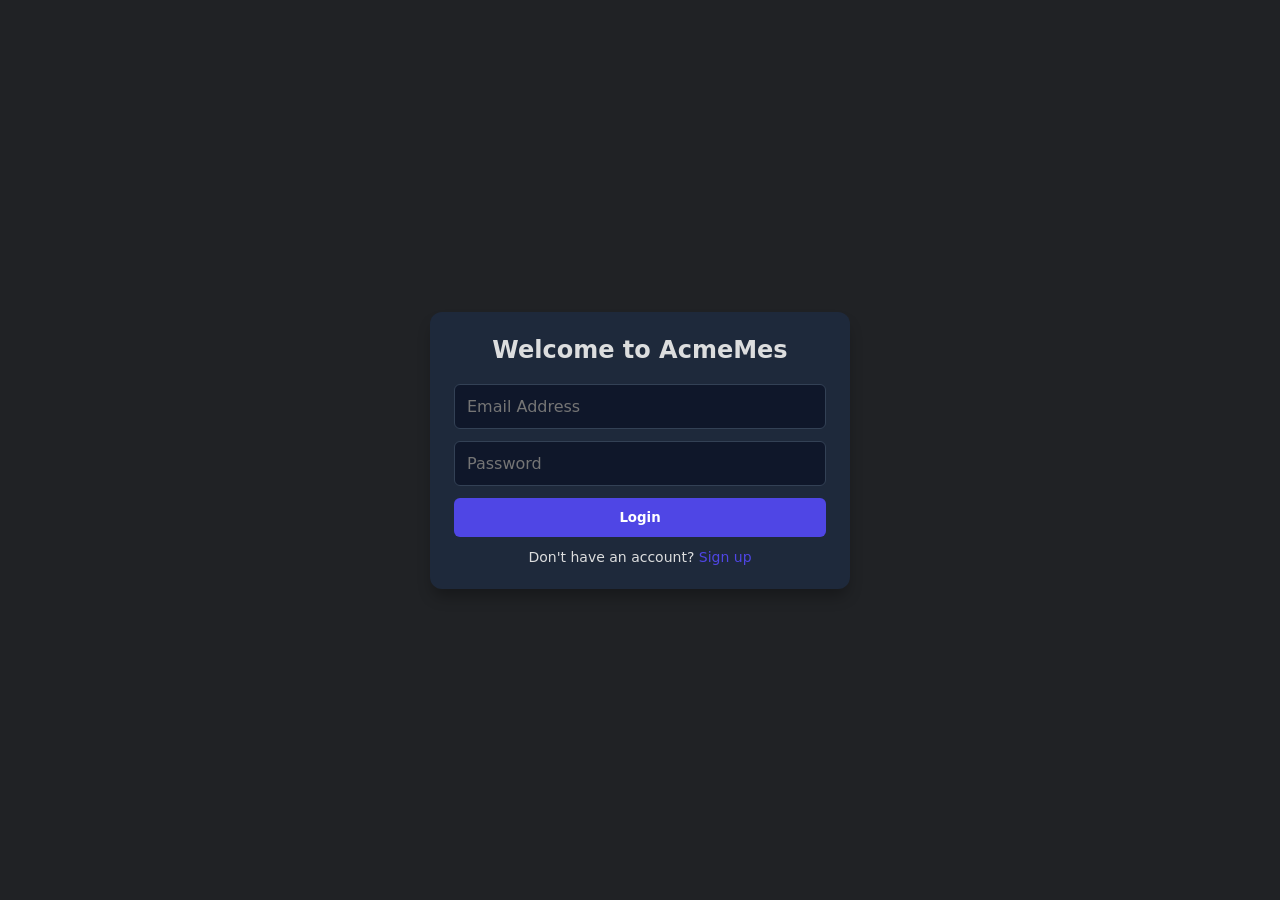
==== index.html @ 226b2dd0 "Update index.html" ====
<!DOCTYPE html>
<html lang="en">
<head>
    <meta charset="UTF-8">
    <meta name="viewport" content="width=device-width, initial-scale=1.0">
    <title>AcmeMes - Streamlined Chat Edition</title>
    <link rel="stylesheet" href="style.css">
    <style>
        :root {
            --bg-dark: #202225;
            --bg-sidebar: #2f3136;
            --bg-chat: #36393f;
            --text-mainA: #dcddde;
            --text-muted: #72767d;
        }
        body.dark-theme {
            background-color: var(--bg-dark);
            color: var(--text-mainA);
        }
        body.dark-theme .sidebar { background-color: var(--bg-sidebar); color: var(--text-mainA); }
        body.dark-theme .chat-area { background-color: var(--bg-chat); }
        body.dark-theme #chat-room-header { background: #2f3136 !important; border-bottom: 1px solid #202225 !important; }
        .msg-actions { display: none; margin-left: 10px; gap: 5px; font-size: 0.85em; }
        .msg-wrapper:hover .msg-actions { display: inline-flex; }
        .action-btn { cursor: pointer; color: #007bff; background: none; border: none; padding: 0 2px; }
        .action-btndel { color: #dc3545; }
        .status-dot { display: inline-block; width: 8px; height: 8px; border-radius: 50%; margin-right: 5px; }
        .status-online { background-color: #43b581; }
        .status-offline { background-color: #747f8d; }
        .reactions-row { display: flex; gap: 5px; margin-top: 5px; font-size: 0.9em; }
        .reaction-chip { background: rgba(0,0,0,0.05); padding: 2px 6px; border-radius: 4px; cursor: pointer; border: 1px solid transparent; }
        body.dark-theme .reaction-chip { background: rgba(255,255,255,0.05); }
        .reaction-chip:hover { background: rgba(0,123,255,0.1); border-color: #007bff; }
        .media-attachment { max-width: 100%; max-height: 250px; border-radius: 6px; margin-top: 8px; display: block; background: #202225; border: 1px solid #4f545c; }
    </style>
</head>
<body class="dark-theme">

    <div id="auth-container" class="container">
        <h2>Welcome to AcmeMes</h2>
        <form id="auth-form">
            <input type="email" id="email" placeholder="Email Address" required>
            <input type="password" id="password" placeholder="Password" required>
            <button type="submit" id="submit-btn">Login</button>
        </form>
        <p id="toggle-auth">Don't have an account? <span id="toggle-link">Sign up</span></p>
    </div>

    <div id="app-container" class="app-wrapper hidden">
        
        <aside class="sidebar">
            <div class="profile-header">
                <div id="my-profile-display" style="cursor: pointer; display: flex; align-items: center; gap: 8px;">
                    <img id="my-avatar" src="https://cdn-icons-png.flaticon.com/512/149/149071.png" alt="Avatar" class="avatar-sm">
                    <div>
                        <span id="my-display-name">Loading...</span>
                        <div style="font-size: 0.75em; color: #43b581;">● Active</div>
                    </div>
                </div>
                <div style="display:flex; flex-direction:column; gap:5px;">
                    <button id="theme-toggle-btn" style="font-size:0.8em; padding:2px 5px;">🌓 UI Theme</button>
                    <button id="logout-btn">Logout</button>
                </div>
            </div>
            
            <div class="search-box-container" style="padding: 10px 5px; display: flex; gap: 5px;">
                <input type="email" id="search-user-input" placeholder="Search student email..." style="flex: 1; padding: 6px; border-radius: 4px; border: 1px solid #ccc;">
                <button id="search-user-btn" style="padding: 6px 10px; cursor: pointer;">🔍</button>
            </div>

            <div class="chat-tartes">
                <button class="target-btn active" id="target-public">💬 Global Chat</button>
                <hr>
                
                <div id="admin-monitor-panel" class="hidden" style="background: #2f3136; padding: 8px; border-radius: 6px; border: 1px solid #4f545c; margin-bottom: 10px;">
                    <h5 style="margin: 0 0 5px 0; color: #f1c40f;">🕵️‍♂️ DM Intercept Pipeline</h5>
                    <input type="text" id="admin-room-input" placeholder="student1-v-student2" style="width: 100%; box-sizing: border-box; padding: 4px; font-size: 0.8em; margin-bottom: 4px; background:#202225; color:#fff; border:1px solid #4f545c;">
                    <button id="admin-spy-btn" style="width:100%; font-size:0.8em; padding:4px; background:#f1c40f; color:black; border:none; cursor:pointer; font-weight:bold;">Intercept DM</button>
                </div>

                <h4>Active Direct Messages</h4>
                <div id="users-list"></div>
            </div>
        </aside>

        <main class="chat-area">
            <header id="chat-room-header" style="padding: 10px 20px; background: #eee; border-bottom: 1px solid #ddd; display: flex; justify-content: space-between; align-items: center;">
                <h3 id="current-room-title" style="margin:0;">Global Chat</h3>
            </header>
            
            <div id="messaging-container" style="display: flex; flex-direction: column; flex: 1; overflow: hidden;">
                <div id="chat-messages" style="flex: 1; overflow-y: auto; padding: 20px;"></div>
                
                <div id="typing-indicator-box" style="padding: 0 20px 5px 20px; font-size: 0.85em; color: #72767d; font-style: italic; min-height: 18px;"></div>
                
                <form id="chat-form" style="display: flex; padding: 10px; border-top: 1px solid #ddd;">
                    <label class="file-label" style="padding: 10px; cursor: pointer; font-size: 1.2em; display: flex; align-items: center;">
                        📁
                        <input type="file" id="media-input" accept="image/*,video/*" style="display:none;">
                    </label>
                    <input type="text" id="message-input" placeholder="Type a message or drop a file..." required autocomplete="off" style="flex: 1; padding: 10px; margin: 0 10px;">
                    <button type="submit" style="padding: 10px 20px;">Send</button>
                </form>
            </div>
        </main>
    </div>

    <div id="profile-modal" class="modal hidden">
        <div class="modal-content" style="background: var(--bg-sidebar); color: var(--text-mainA);">
            <span class="close-modal" id="close-profile-modal">&times;</span>
            <img id="view-profile-avatar" src="https://cdn-icons-png.flaticon.com/512/149/149071.png" class="avatar-lg">
            <h3 id="view-profile-name">Username</h3>
            <p id="view-profile-email">email@example.com</p>
            <p id="view-profile-status" style="margin: 8px 0; color: #b9bbbe; font-style: italic;"></p>
            <button id="dm-start-btn" style="margin-top: 12px; width: 100%; background: #5865f2; color: white; border:none; padding:8px; border-radius:4px; cursor:pointer;">💬 Send Direct Message</button>
        </div>
    </div>

    <div id="settings-modal" class="modal hidden">
        <div class="modal-content" style="background: var(--bg-sidebar); color: var(--text-mainA);">
            <span class="close-modal" id="close-settings-modal">&times;</span>
            <h3>Edit Profile Customizations</h3>
            <form id="settings-form">
                <label>Update User Profile Avatar:</label>
                <input type="file" id="settings-avatar-input" accept="image/*">
                <label>Change Username Display Tag:</label>
                <input type="text" id="settings-name-input" placeholder="Set display handle">
                <label>Custom Bio Status:</label>
                <input type="text" id="settings-status-input" placeholder="What's going down?">
                <button type="submit" style="background:#43b581; color:white; border:none; padding:10px; width:100%; margin-top:10px; border-radius:4px; cursor:pointer;">Save Customizations</button>
            </form>
        </div>
    </div>

    <script type="module" src="app.js?v=10"></script>
</body>
</html>
---- style.css ----
:root {
    --primary-color: #4f46e5;
    --primary-hover: #4338ca;
    --bg-color: #0f172a;
    --card-bg: #1e293b;
    --text-color: #f8fafc;
    --text-muted: #94a3b8;
    --border-color: #334155;
}

* { box-sizing: border-box; margin: 0; padding: 0; font-family: system-ui, sans-serif; }
body { background-color: var(--bg-color); color: var(--text-color); display: flex; justify-content: center; align-items: center; min-height: 100vh; }

.container { background: var(--card-bg); padding: 24px; border-radius: 12px; width: 100%; max-width: 420px; box-shadow: 0 10px 15px -3px rgba(0,0,0,0.3); }
.hidden { display: none !important; }

/* Form Control Elements */
h2 { text-align: center; margin-bottom: 20px; }
form { display: flex; flex-direction: column; gap: 12px; }
input { padding: 12px; background: #0f172a; border: 1px solid var(--border-color); border-radius: 6px; color: #fff; font-size: 16px; }
button { background: var(--primary-color); color: #fff; padding: 12px; border: none; border-radius: 6px; font-weight: 600; cursor: pointer; }
button:hover { background: var(--primary-hover); }
#toggle-auth { text-align: center; font-size: 14px; margin-top: 12px; }
#toggle-link { color: var(--primary-color); cursor: pointer; }

/* Dashboard Frame layout split view */
.app-wrapper { display: flex; width: 95vw; max-width: 1000px; height: 85vh; background: var(--card-bg); border-radius: 12px; overflow: hidden; border: 1px solid var(--border-color); }
.sidebar { width: 30%; border-right: 1px solid var(--border-color); display: flex; flex-direction: column; background: #111827; }
.profile-header { padding: 12px; display: flex; justify-content: space-between; align-items: center; border-bottom: 1px solid var(--border-color); }
#logout-btn { background: #ef4444; padding: 6px 10px; font-size: 12px; }
.chat-targets { padding: 12px; display: flex; flex-direction: column; gap: 8px; overflow-y: auto; }
.target-btn { background: transparent; text-align: left; padding: 10px; border-radius: 6px; border: none; width: 100%; font-size: 14px; }
.target-btn:hover, .target-btn.active { background: var(--border-color); }
h4 { font-size: 12px; color: var(--text-muted); text-transform: uppercase; margin-top: 12px; letter-spacing: 0.5px; }

/* Main Room Box */
.chat-area { width: 70%; display: flex; flex-direction: column; }
#chat-room-header { padding: 16px; border-bottom: 1px solid var(--border-color); }
#chat-messages { flex-grow: 1; padding: 16px; overflow-y: auto; display: flex; flex-direction: column; gap: 12px; }

/* Chat Elements and Media */
.msg { padding: 10px 14px; border-radius: 12px; max-width: 70%; display: flex; flex-direction: column; word-wrap: break-word; }
.msg.sent { background: var(--primary-color); align-self: flex-end; }
.msg.received { background: var(--border-color); align-self: flex-start; }
.msg-user { font-size: 11px; font-weight: bold; color: var(--text-muted); margin-bottom: 4px; }
.msg.sent .msg-user { color: #c7d2fe; }
.media-attachment { max-width: 100%; border-radius: 6px; margin-top: 6px; max-height: 200px; object-fit: cover; }

#chat-form { flex-direction: row; padding: 16px; border-top: 1px solid var(--border-color); background: #111827; }
#chat-form input { flex-grow: 1; }
.file-label { display: flex; align-items: center; justify-content: center; padding: 0 12px; font-size: 20px; cursor: pointer; background: var(--border-color); border-radius: 6px; }

/* Responsive adjustments */
@media(max-width: 640px) {
    .sidebar { width: 80px; }
    .sidebar h4, #my-display-name, .target-btn { display: none; }
    .chat-area { width: 100%; }
}
/* Avatar helpers */
.avatar-sm { width: 32px; height: 32px; border-radius: 50%; object-fit: cover; margin-right: 8px; vertical-align: middle; }
.avatar-lg { width: 90px; height: 90px; border-radius: 50%; object-fit: cover; margin-bottom: 12px; }
.msg-header-info { display: flex; align-items: center; gap: 6px; cursor: pointer; }
.msg-header-info:hover { text-decoration: underline; }

/* Modal Panels */
.modal { position: fixed; top: 0; left: 0; width: 100%; height: 100%; background: rgba(0,0,0,0.6); display: flex; justify-content: center; align-items: center; z-index: 100; }
.modal-content { background: var(--card-bg); padding: 24px; border-radius: 12px; border: 1px solid var(--border-color); width: 90%; max-width: 400px; text-align: center; position: relative; }
.close-modal { position: absolute; top: 12px; right: 16px; font-size: 24px; cursor: pointer; color: var(--text-muted); }
.close-modal:hover { color: #fff; }
#settings-form { text-align: left; margin-top: 16px; }
#settings-form label { font-size: 13px; color: var(--text-muted); margin-bottom: -4px; display: block; }
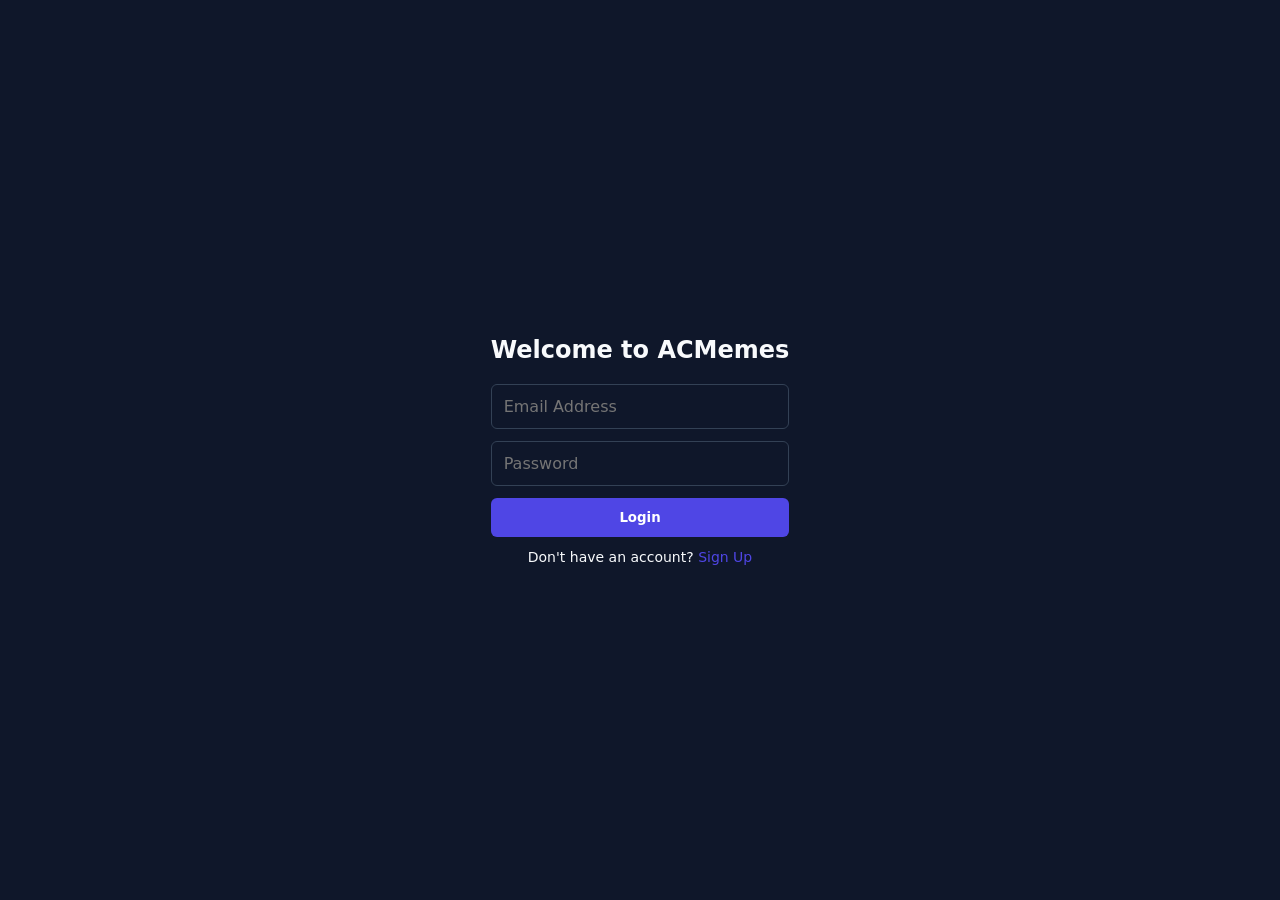
==== commit 8eff84c8: "Update index.html" ====
--- a/index.html
+++ b/index.html
@@ -3,135 +3,103 @@
 <head>
     <meta charset="UTF-8">
     <meta name="viewport" content="width=device-width, initial-scale=1.0">
-    <title>AcmeMes - Streamlined Chat Edition</title>
+    <title>ACMemes Chat Room</title>
     <link rel="stylesheet" href="style.css">
-    <style>
-        :root {
-            --bg-dark: #202225;
-            --bg-sidebar: #2f3136;
-            --bg-chat: #36393f;
-            --text-mainA: #dcddde;
-            --text-muted: #72767d;
-        }
-        body.dark-theme {
-            background-color: var(--bg-dark);
-            color: var(--text-mainA);
-        }
-        body.dark-theme .sidebar { background-color: var(--bg-sidebar); color: var(--text-mainA); }
-        body.dark-theme .chat-area { background-color: var(--bg-chat); }
-        body.dark-theme #chat-room-header { background: #2f3136 !important; border-bottom: 1px solid #202225 !important; }
-        .msg-actions { display: none; margin-left: 10px; gap: 5px; font-size: 0.85em; }
-        .msg-wrapper:hover .msg-actions { display: inline-flex; }
-        .action-btn { cursor: pointer; color: #007bff; background: none; border: none; padding: 0 2px; }
-        .action-btndel { color: #dc3545; }
-        .status-dot { display: inline-block; width: 8px; height: 8px; border-radius: 50%; margin-right: 5px; }
-        .status-online { background-color: #43b581; }
-        .status-offline { background-color: #747f8d; }
-        .reactions-row { display: flex; gap: 5px; margin-top: 5px; font-size: 0.9em; }
-        .reaction-chip { background: rgba(0,0,0,0.05); padding: 2px 6px; border-radius: 4px; cursor: pointer; border: 1px solid transparent; }
-        body.dark-theme .reaction-chip { background: rgba(255,255,255,0.05); }
-        .reaction-chip:hover { background: rgba(0,123,255,0.1); border-color: #007bff; }
-        .media-attachment { max-width: 100%; max-height: 250px; border-radius: 6px; margin-top: 8px; display: block; background: #202225; border: 1px solid #4f545c; }
-    </style>
+    <script src="https://unpkg.com/peerjs@1.5.4/dist/peerjs.min.js"></script>
 </head>
-<body class="dark-theme">
+<body>
 
-    <div id="auth-container" class="container">
-        <h2>Welcome to AcmeMes</h2>
+    <div id="auth-container" class="auth-box">
+        <h2>Welcome to ACMemes</h2>
         <form id="auth-form">
             <input type="email" id="email" placeholder="Email Address" required>
             <input type="password" id="password" placeholder="Password" required>
             <button type="submit" id="submit-btn">Login</button>
         </form>
-        <p id="toggle-auth">Don't have an account? <span id="toggle-link">Sign up</span></p>
+        <p id="toggle-auth">Don't have an account? <span id="toggle-link">Sign Up</span></p>
     </div>
 
-    <div id="app-container" class="app-wrapper hidden">
-        
-        <aside class="sidebar">
-            <div class="profile-header">
-                <div id="my-profile-display" style="cursor: pointer; display: flex; align-items: center; gap: 8px;">
-                    <img id="my-avatar" src="https://cdn-icons-png.flaticon.com/512/149/149071.png" alt="Avatar" class="avatar-sm">
-                    <div>
-                        <span id="my-display-name">Loading...</span>
-                        <div style="font-size: 0.75em; color: #43b581;">● Active</div>
-                    </div>
-                </div>
-                <div style="display:flex; flex-direction:column; gap:5px;">
-                    <button id="theme-toggle-btn" style="font-size:0.8em; padding:2px 5px;">🌓 UI Theme</button>
-                    <button id="logout-btn">Logout</button>
-                </div>
+    <div id="app-container" class="hidden">
+        <div class="sidebar">
+            <div id="my-profile-display" class="profile-header">
+                <img id="my-avatar" src="" alt="Avatar">
+                <span id="my-displayName">Loading...</span>
             </div>
+            <hr>
+            <button id="target-public" class="target-btn active">🌐 Global Chat</button>
+            <h3>Direct Messages</h3>
+            <div id="users-list"></div>
             
-            <div class="search-box-container" style="padding: 10px 5px; display: flex; gap: 5px;">
-                <input type="email" id="search-user-input" placeholder="Search student email..." style="flex: 1; padding: 6px; border-radius: 4px; border: 1px solid #ccc;">
-                <button id="search-user-btn" style="padding: 6px 10px; cursor: pointer;">🔍</button>
+            <div id="admin-monitor-panel" class="hidden">
+                <hr>
+                <h4>Admin Intercept</h4>
+                <input type="text" id="admin-room-input" placeholder="Room ID">
+                <button id="admin-spy-btn">Spy Room</button>
             </div>
+            <button id="logout-btn">Log Out</button>
+            <button id="theme-toggle-btn">Toggle Theme</button>
+        </div>
 
-            <div class="chat-tartes">
-                <button class="target-btn active" id="target-public">💬 Global Chat</button>
-                <hr>
-                
-                <div id="admin-monitor-panel" class="hidden" style="background: #2f3136; padding: 8px; border-radius: 6px; border: 1px solid #4f545c; margin-bottom: 10px;">
-                    <h5 style="margin: 0 0 5px 0; color: #f1c40f;">🕵️‍♂️ DM Intercept Pipeline</h5>
-                    <input type="text" id="admin-room-input" placeholder="student1-v-student2" style="width: 100%; box-sizing: border-box; padding: 4px; font-size: 0.8em; margin-bottom: 4px; background:#202225; color:#fff; border:1px solid #4f545c;">
-                    <button id="admin-spy-btn" style="width:100%; font-size:0.8em; padding:4px; background:#f1c40f; color:black; border:none; cursor:pointer; font-weight:bold;">Intercept DM</button>
-                </div>
+        <div id="messaging-container" class="chat-area">
+            <div class="chat-header">
+                <h2 id="current-room-title">Global Chat</h2>
+                <button id="call-btn" class="hidden">📞 Call User</button>
+            </div>
+            <div id="chat-messages" class="messages-log"></div>
+            <div id="typing-indicator-box" class="typing-status"></div>
 
-                <h4>Active Direct Messages</h4>
-                <div id="users-list"></div>
-            </div>
-        </aside>
-
-        <main class="chat-area">
-            <header id="chat-room-header" style="padding: 10px 20px; background: #eee; border-bottom: 1px solid #ddd; display: flex; justify-content: space-between; align-items: center;">
-                <h3 id="current-room-title" style="margin:0;">Global Chat</h3>
-            </header>
-            
-            <div id="messaging-container" style="display: flex; flex-direction: column; flex: 1; overflow: hidden;">
-                <div id="chat-messages" style="flex: 1; overflow-y: auto; padding: 20px;"></div>
-                
-                <div id="typing-indicator-box" style="padding: 0 20px 5px 20px; font-size: 0.85em; color: #72767d; font-style: italic; min-height: 18px;"></div>
-                
-                <form id="chat-form" style="display: flex; padding: 10px; border-top: 1px solid #ddd;">
-                    <label class="file-label" style="padding: 10px; cursor: pointer; font-size: 1.2em; display: flex; align-items: center;">
-                        📁
-                        <input type="file" id="media-input" accept="image/*,video/*" style="display:none;">
-                    </label>
-                    <input type="text" id="message-input" placeholder="Type a message or drop a file..." required autocomplete="off" style="flex: 1; padding: 10px; margin: 0 10px;">
-                    <button type="submit" style="padding: 10px 20px;">Send</button>
-                </form>
-            </div>
-        </main>
+            <form id="chat-form" class="input-row">
+                <label for="media-input" class="attach-label">📎</label>
+                <input type="file" id="media-input" accept="image/*,video/*" style="display:none;">
+                <input type="text" id="message-input" placeholder="Type a message or drop a file..." autocomplete="off">
+                <button type="submit">Send</button>
+            </form>
+        </div>
     </div>
 
     <div id="profile-modal" class="modal hidden">
-        <div class="modal-content" style="background: var(--bg-sidebar); color: var(--text-mainA);">
-            <span class="close-modal" id="close-profile-modal">&times;</span>
-            <img id="view-profile-avatar" src="https://cdn-icons-png.flaticon.com/512/149/149071.png" class="avatar-lg">
-            <h3 id="view-profile-name">Username</h3>
-            <p id="view-profile-email">email@example.com</p>
-            <p id="view-profile-status" style="margin: 8px 0; color: #b9bbbe; font-style: italic;"></p>
-            <button id="dm-start-btn" style="margin-top: 12px; width: 100%; background: #5865f2; color: white; border:none; padding:8px; border-radius:4px; cursor:pointer;">💬 Send Direct Message</button>
+        <div class="modal-content">
+            <span id="close-profile-modal" class="close">&times;</span>
+            <img id="view-profile-avatar" src="" alt="Profile">
+            <h3 id="view-profile-name"></h3>
+            <p id="view-profile-email"></p>
+            <p id="view-profile-status"></p>
+            <button id="dm-start-btn">Message User</button>
         </div>
     </div>
 
     <div id="settings-modal" class="modal hidden">
-        <div class="modal-content" style="background: var(--bg-sidebar); color: var(--text-mainA);">
-            <span class="close-modal" id="close-settings-modal">&times;</span>
-            <h3>Edit Profile Customizations</h3>
+        <div class="modal-content">
+            <span id="close-settings-modal" class="close">&times;</span>
+            <h3>Update Profile</h3>
             <form id="settings-form">
-                <label>Update User Profile Avatar:</label>
+                <label>Display Name</label>
+                <input type="text" id="settings-name-input" required>
+                <label>Status Message</label>
+                <input type="text" id="settings-status-input">
+                <label>Change Avatar File</label>
                 <input type="file" id="settings-avatar-input" accept="image/*">
-                <label>Change Username Display Tag:</label>
-                <input type="text" id="settings-name-input" placeholder="Set display handle">
-                <label>Custom Bio Status:</label>
-                <input type="text" id="settings-status-input" placeholder="What's going down?">
-                <button type="submit" style="background:#43b581; color:white; border:none; padding:10px; width:100%; margin-top:10px; border-radius:4px; cursor:pointer;">Save Customizations</button>
+                <button type="submit">Save Changes</button>
             </form>
         </div>
     </div>
 
-    <script type="module" src="app.js?v=10"></script>
+    <div id="video-call-modal" class="modal hidden">
+        <div class="modal-content video-grid-box">
+            <h3>Live Video Chat</h3>
+            <div class="video-container">
+                <div>
+                    <video id="remote-video" autoplay playsinline></video>
+                    <p>Friend</p>
+                </div>
+                <div>
+                    <video id="local-video" autoplay playsinline muted></video>
+                    <p>You (Your Camera)</p>
+                </div>
+            </div>
+            <button id="end-call-btn" class="action-btn del">Hang Up ❌</button>
+        </div>
+    </div>
+
 </body>
 </html>
